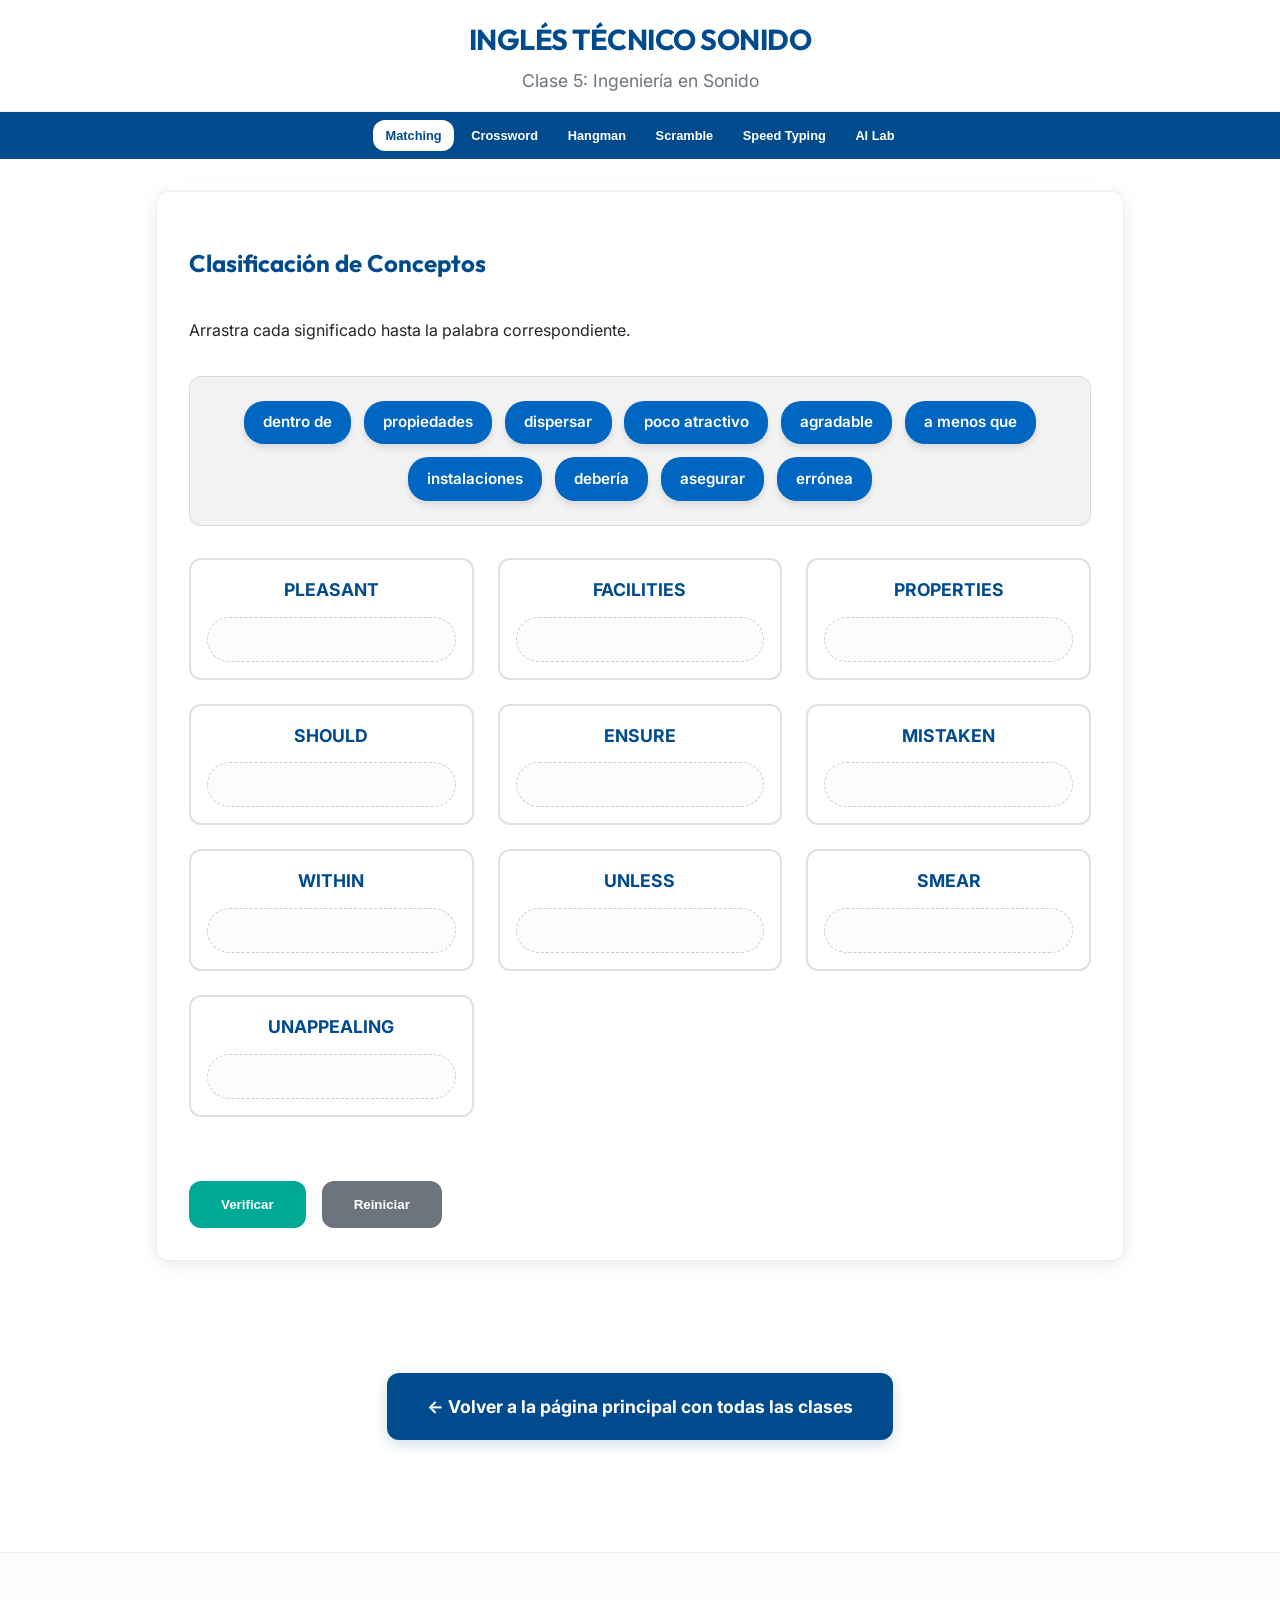
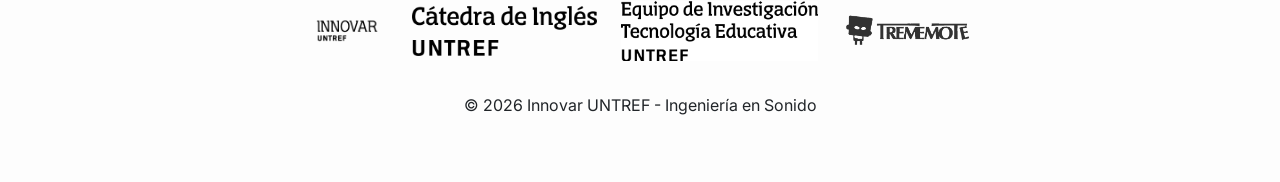
==== clase 5/clase5.html @ 0c976e35 "Add files via upload" ====
<!DOCTYPE html>
<html lang="es">

<head>
    <meta charset="UTF-8">
    <meta name="viewport" content="width=device-width, initial-scale=1.0">
    <title>UNTREF EdTech - Inglés Técnico</title>
    <link rel="stylesheet" href="../style.css">
    <link rel="preconnect" href="https://fonts.googleapis.com">
    <link rel="preconnect" href="https://fonts.gstatic.com" crossorigin>
    <link href="https://fonts.googleapis.com/css2?family=Inter:wght@400;600;700&family=Outfit:wght@400;700&display=swap"
        rel="stylesheet">
</head>

<body class="untref-edtech-app">
    <header class="app-header">
        <h1 class="header-title">INGLÉS TÉCNICO SONIDO</h1>
        <p class="header-subtitle">Clase 5: Ingeniería en Sonido</p>
    </header>

        <nav class="app-nav">
        <button class="hamburger-btn" id="hamburger-btn" aria-label="Abrir menú">
            <span></span>
            <span></span>
            <span></span>
        </button>
        <div class="nav-links" id="nav-links">
            <button class="nav-btn active" data-target="drag-drop">Matching</button>
            <button class="nav-btn" data-target="crossword">Crossword</button>
            <button class="nav-btn" data-target="hangman">Hangman</button>
            <button class="nav-btn" data-target="word-scramble">Scramble</button>
            <button class="nav-btn" data-target="speed-typing">Speed Typing</button>
            <button class="nav-btn" data-target="ai-lab">AI Lab</button>
        </div>
    </nav>
    <main class="app-content">
        <!-- AI Lab (Default) -->
        <section id="ai-lab" class="activity-section">
            <div class="activity-header">
                <h2>AI Lab: Vocabulario Inteligente</h2>
            </div>
            <div class="innovar-disclaimer">
                <p><strong>El AI Lab: Vocabulario Inteligente de Innovar UNTREF</strong> promueve sistemas abiertos,
                    libres y gratuitos para que utilices sus contenidos con cualquier IA, logrando una compatibilidad
                    universal mediante <strong>Embeddings</strong> que traducen conceptos a un lenguaje matemático común
                    y <strong>Transformers</strong> que garantizan el contexto académico exacto; todo esto potenciado
                    por nuestra curaduría de datos y arquitectura de prompts, diseñada específicamente para guiar al
                    modelo y proporcionar una base de conocimiento sólida, permitiendo así reducir drásticamente las
                    alucinaciones de la IA al seleccionar una palabra para generar un prompt experto.</p>
            </div>

            <div class="word-grid" id="ai-word-grid">
                <!-- Cards injected here -->
            </div>

            <div id="prompt-modal" class="modal">
                <div class="modal-content">
                    <div class="prompt-header">
                        <span class="prompt-badge">IA Prompt Experto</span>
                        
                    </div>
                    <div id="modal-word-title" style="font-weight: bold; margin-bottom: 1rem;"></div>
                    <div id="prompt-content" class="prompt-content"></div>
                    <div class="modal-footer">
                        <button id="copy-prompt" class="action-btn">Copiar Prompt</button>
                        <p class="copy-instruction">Presiona en alguna IA para pegar el prompt copiado</p>
                        <div class="ai-platform-links">
                            <a href="https://chat.openai.com/" target="_blank" class="ai-button chatgpt">ChatGPT</a>
                            <a href="https://gemini.google.com/" target="_blank" class="ai-button gemini">Gemini</a>
                            <a href="https://claude.ai/" target="_blank" class="ai-button claude">Claude</a>
                            <a href="https://huggingface.ai/chat/" target="_blank" class="ai-button hf">HuggingFace</a>
                            <a href="https://www.perplexity.ai/" target="_blank"
                                class="ai-button perplexity">Perplexity</a>
                        </div>
                    </div>
                </div>
            </div>
        <div class="toast"></div>
        </section>

        <!-- Drag & Drop -->
        <section id="drag-drop" class="activity-section active">
            <div class="activity-header">
                <h2>Clasificación de Conceptos</h2>
                <div class="score-display" id="score-drag"></div>
            </div>
            <p>Arrastra cada significado hasta la palabra correspondiente.</p>
            <div class="drag-container">
                <div class="word-pool" id="word-pool"></div>
                <div class="drop-zones"></div>
            </div>
            <div class="action-bar">
                <button id="check-drag" class="action-btn">Verificar</button>
                <button id="reset-drag" class="action-btn secondary">Reiniciar</button>
            </div>
        <div class="toast"></div>
        </section>

        <!-- Crossword -->
        <section id="crossword" class="activity-section">
            <div class="activity-header">
                <h2>Crossword Puzzle</h2>
                <div class="score-display" id="score-crossword"></div>
            </div>
            <p>Resuelve el crucigrama utilizando el vocabulario de la clase.</p>
            <div class="crossword-container">
                <div id="crossword-grid" class="grid-layout"></div>
                <div class="clues">
                    <h3>Pistas</h3>
                    <ul id="clue-list"></ul>
                </div>
            </div>
            <div class="action-bar">
                <button id="check-crossword" class="action-btn">Verificar</button>
                <button id="reset-crossword" class="action-btn secondary">Reiniciar</button>
            </div>
        <div class="toast"></div>
        </section>

        <!-- Hangman -->
        <section id="hangman" class="activity-section">
            <div class="activity-header">
                <h2>The Hangman</h2>
                <div class="score-display" id="score-hangman"></div>
            </div>
            <p>Adivina el término técnico antes de que sea tarde.</p>
            <div class="hangman-container">
                <canvas id="hangman-canvas" width="200" height="250"></canvas>
                <div class="game-info">
                    <div id="word-display" class="word-display"></div>
                    <div id="alphabet" class="alphabet"></div>
                    <p id="hangman-hint"></p>
                </div>
            </div>
            <div class="action-bar">
                <button id="reset-hangman" class="action-btn">Reiniciar Juego</button>
            </div>
        <div class="toast"></div>
        </section>

        <!-- Word Scramble -->
        <section id="word-scramble" class="activity-section">
            <div class="activity-header">
                <h2>Word Scramble</h2>
                <div class="score-display" id="score-scramble"></div>
            </div>
            <div class="game-instructions">
                <strong>📝 Cómo jugar:</strong> Haz clic en las letras para construir la palabra técnica.
            </div>
            <div class="scramble-container">
                <div id="scrambled-word" class="scrambled-word hidden"></div>
                <div id="scramble-letters" class="word-bank"></div>
                <div id="scramble-answer" class="typing-word">_ _ _</div>
                <p id="scramble-hint" class="game-hint"></p>
            </div>
            <div class="action-bar">
                <button id="check-scramble" class="action-btn">Verificar</button>
                <button id="reset-scramble" class="action-btn secondary">Nueva Palabra</button>
            </div>
        <div class="toast"></div>
        </section>

        <!-- Speed Typing -->
        <section id="speed-typing" class="activity-section">
            <div class="activity-header">
                <h2>Speed Typing Challenge</h2>
                <div class="score-display" id="score-typing"></div>
            </div>
            <div class="game-instructions">
                <strong>⚡ Cómo jugar:</strong> Escribe la <strong>traducción al castellano</strong> de la palabra en
                inglés.
            </div>
            <div class="typing-container">
                <div class="typing-stats">
                    <span>Tiempo: <span id="typing-time">50</span>s</span>
                    <span>Puntos: <span id="typing-points">0</span></span>
                </div>
                <div id="typing-word" class="typing-word">¿LISTO?</div>
                <input type="text" id="typing-input" class="game-input" placeholder="Escribe aquí..." autocomplete="off"
                    disabled>
                <div id="typing-ai-recommendation" class="game-instructions hidden" style="margin-top: 2rem;"></div>
            </div>
            <div class="action-bar">
                <button id="start-typing" class="action-btn">Empezar Reto</button>
                <button id="check-typing" class="action-btn" style="display: none;">Verificar</button>
            </div>
        <div class="toast"></div>
        </section>
    </main>

    
    <div class="main-back-container"><a href="../index.html" class="action-btn back-main-btn">&larr; Volver a la página principal con todas las clases</a></div>
    <footer class="app-footer">
        <div class="footer-logo-container">
            <img src="../logo-innovar.png" alt="Innovar UNTREF" class="footer-logo innovar-logo">
            <img src="../logo-catedra.png" alt="Cátedra de Inglés UNTREF" class="footer-logo main-logo">
            <img src="../logo-investigacion-untref.png" alt="Investigación UNTREF" class="footer-logo research-logo">
            <img src="../logo-trememote.png" alt="Trememote" class="footer-logo">
        </div>
        <p>© 2026 Innovar UNTREF - Ingeniería en Sonido</p>
        
    </footer>

    <script src="script.js"></script>
</body>

</html>
---- style.css ----
:root {
    --primary-color: #004b8d;
    --primary-light: #0066c1;
    --secondary-color: #00a896;
    --accent-color: #ff6f00;
    --bg-color: #ffffff;
    --card-bg: #ffffff;
    --text-color: #212529;
    --muted-text: #6c757d;
    --success-color: #28a745;
    --error-color: #dc3545;
    --border-radius: 12px;
    --shadow: 0 4px 20px rgba(0, 0, 0, 0.08);
}

* {
    box-sizing: border-box;
}

body.untref-edtech-app {
    margin: 0;
    padding: 0;
    font-family: 'Inter', sans-serif;
    background-color: var(--bg-color);
    color: var(--text-color);
    line-height: 1.6;
    overflow-x: hidden;
}

/* For seamless embedding */
html,
body {
    overflow-y: auto;
    scrollbar-width: none;
    /* Firefox */
    -ms-overflow-style: none;
    /* IE/Edge */
}

body::-webkit-scrollbar {
    display: none;
    /* Chrome/Safari */
}

.chatgpt {
    background: #000000 !important;
    color: white !important;
    border: none !important;
}

.chatgpt svg {
    margin-right: 8px;
}

.gemini {
    background: #4285f4 !important;
    color: white !important;
    border: none !important;
}

.claude {
    background: #d97757 !important;
    color: white !important;
    border: none !important;
}

.hf {
    background: #ffbd00 !important;
    color: #000 !important;
    border: none !important;
}

.perplexity {
    background: #20b2aa !important;
    color: white !important;
    border: none !important;
}

.yg {
    background: #f44336 !important;
    color: white !important;
    border: none !important;
    width: 60px !important;
    border-radius: 20px !important;
}

.copy-instruction {
    font-size: 0.85rem;
    color: #666;
    margin: 10px 0 15px;
    font-style: italic;
}

.close-btn {
    color: var(--text-color);
}

h1,
h2,
h3 {
    font-family: 'Outfit', sans-serif;
    color: var(--primary-color);
}

.app-header {
    background: #ffffff;
    padding: 1rem 1.5rem;
    text-align: center;
    border-bottom: 1px solid #f0f0f0;
}

.header-title {    margin: 0;    font-size: 1.8rem;    letter-spacing: -0.5px;    text-transform: uppercase;}.header-subtitle {    margin: 0.3rem 0 0;    font-size: 1.1rem;    color: var(--muted-text);}

.app-nav {
    display: flex;
    justify-content: center;
    background: var(--primary-color);
    padding: 0.5rem;
    gap: 1rem;
    position: sticky;
    top: 0;
    z-index: 100;
}

.nav-btn {
    background: transparent;
    border: none;
    color: white;
    padding: 0.75rem 1.5rem;
    cursor: pointer;
    font-weight: 600;
    border-radius: var(--border-radius);
    transition: all 0.3s ease;
}

.nav-btn:hover {
    background: rgba(255, 255, 255, 0.1);
}

.nav-btn.active {
    background: white;
    color: var(--primary-color);
}

/* Home button container at the bottom */
.main-back-container {
    padding: 3rem 1.5rem;
    text-align: center;
    max-width: 1000px;
    margin: 0 auto;
}

.action-btn.back-main-btn {
    text-decoration: none;
    display: inline-flex;
    align-items: center;
    background: var(--primary-color) !important;
    gap: 10px;
    padding: 1.2rem 2.5rem;
    font-size: 1.1rem;
    box-shadow: 0 4px 15px rgba(0, 75, 141, 0.2);
}

.action-btn.back-main-btn:hover {
    background: var(--primary-light) !important;
    transform: translateY(-2px) scale(1.05);
}

/* Hamburger Menu styles */
.hamburger-btn {
    display: none;
    flex-direction: column;
    justify-content: space-around;
    width: 28px;
    height: 22px;
    background: transparent;
    border: none;
    cursor: pointer;
    padding: 0;
    margin-right: auto;
}

.hamburger-btn span {
    width: 100%;
    height: 3px;
    background: white;
    border-radius: 10px;
    transition: all 0.3s ease;
}

.hamburger-btn.open span:nth-child(1) {
    transform: rotate(45deg) translate(5px, 5px);
}

.hamburger-btn.open span:nth-child(2) {
    opacity: 0;
}

.hamburger-btn.open span:nth-child(3) {
    transform: rotate(-45deg) translate(7px, -7px);
}

@media (max-width: 768px) {
    .app-nav {
        padding: 0.8rem 1.5rem;
        justify-content: space-between;
        align-items: center;
    }

    .hamburger-btn {
        display: flex;
        order: 1;
    }

    .nav-links {
        display: none;
        position: absolute;
        top: 100%;
        left: 0;
        right: 0;
        background: var(--primary-color);
        flex-direction: column;
        padding: 1rem;
        box-shadow: 0 10px 15px rgba(0,0,0,0.1);
        z-index: 99;
    }

    .nav-links.open {
        display: flex;
    }

    .nav-btn {
        width: 100%;
        text-align: left;
    }

    .nav-btn.back-btn {
        margin-right: 0;
        margin-bottom: 0.5rem;
    }
}

.app-content {
    max-width: 1000px;
    margin: 2rem auto;
    padding: 0 1rem;
}

.activity-section {
    display: none;
    background: var(--card-bg);
    padding: 2rem;
    border-radius: var(--border-radius);
    box-shadow: var(--shadow);
    border: 1px solid #eee;
}

.activity-section.active {
    display: block;
    animation: fadeIn 0.5s ease;
}

@keyframes fadeIn {
    from {
        opacity: 0;
        transform: translateY(10px);
    }

    to {
        opacity: 1;
        transform: translateY(0);
    }
}

/* Drag & Drop Paired Layout */
.drag-container {
    margin: 2rem 0;
    display: flex;
    flex-direction: column;
    gap: 2rem;
}

.word-pool {
    display: flex;
    flex-wrap: wrap;
    gap: 0.8rem;
    padding: 1.5rem;
    background: rgba(0, 0, 0, 0.05);
    border-radius: var(--border-radius);
    min-height: 80px;
    justify-content: center;
    border: 1px solid rgba(0, 0, 0, 0.1);
}

.draggable {
    background: var(--primary-light);
    color: white;
    padding: 0.6rem 1.2rem;
    border-radius: 20px;
    cursor: grab;
    user-select: none;
    font-size: 0.95rem;
    font-weight: 600;
    box-shadow: 0 4px 6px rgba(0, 0, 0, 0.1);
    transition: transform 0.2s, background 0.3s;
}

.draggable.dragging {
    opacity: 0.5;
}

.drop-zones {
    display: grid;
    grid-template-columns: repeat(auto-fill, minmax(220px, 1fr));
    gap: 1.5rem;
}

.drop-slot {
    background: white;
    border: 2px solid #e0e0e0;
    border-radius: var(--border-radius);
    padding: 1rem;
    display: flex;
    flex-direction: column;
    align-items: center;
    gap: 0.8rem;
    transition: border-color 0.3s;
}

.drop-slot:hover {
    border-color: var(--primary-color);
}

/* AI Lab Disclaimer Premium Styling */
.innovar-disclaimer {
    background: linear-gradient(135deg, #f8f9fa 0%, #e9ecef 100%);
    border-left: 5px solid var(--primary-color);
    padding: 1.5rem;
    border-radius: 8px;
    margin-bottom: 2rem;
    box-shadow: 0 4px 12px rgba(0, 0, 0, 0.05);
}

.innovar-disclaimer p {
    margin: 0;
    color: var(--text-color);
    font-size: 1.05rem;
    line-height: 1.7;
}

.innovar-disclaimer strong {
    color: var(--primary-color);
}

/* AI Lab Redesign */
.word-grid {
    display: grid;
    grid-template-columns: repeat(auto-fill, minmax(220px, 1fr));
    gap: 1.5rem;
    margin-top: 1rem;
}

.word-card {
    background: white;
    padding: 1.5rem;
    border-radius: var(--border-radius);
    box-shadow: 0 4px 15px rgba(0, 0, 0, 0.05);
    border: 1px solid #eee;
    text-align: center;
    transition: transform 0.3s ease, border-color 0.3s;
}

.word-card:hover {
    transform: translateY(-5px);
    border-color: var(--primary-color);
}

.word-card h3 {
    margin: 0;
    font-size: 1.2rem;
    color: var(--primary-color);
    text-transform: uppercase;
}

.word-card p {
    color: var(--muted-text);
    font-size: 0.9rem;
    margin: 0.5rem 0 1.2rem;
}

.card-actions {
    display: flex;
    flex-wrap: wrap;
    gap: 8px;
    justify-content: center;
}

.card-btn {
    width: 35px;
    height: 35px;
    border-radius: 50%;
    display: flex;
    align-items: center;
    justify-content: center;
    text-decoration: none;
    font-size: 1.1rem;
    background: #f8f9fa;
    border: 1px solid #ddd;
    transition: all 0.2s;
}

.card-btn:hover {
    background: #eee;
    transform: scale(1.1);
}

.card-btn.prompt {
    background: var(--secondary-color);
    color: white;
    border: none;
    cursor: pointer;
}

.card-btn.yt {
    background: #ff0000;
    color: white;
    border: none;
}

.prompt-btn-text {
    background: var(--primary-color);
    color: white;
    border: none;
    padding: 6px 15px;
    border-radius: 20px;
    font-size: 0.8rem;
    font-weight: bold;
    cursor: pointer;
    width: 100%;
    margin-bottom: 10px;
}

/* Estilos para el Prompt In-Page (reemplaza Modal) */
.modal {
    display: none;
    margin-top: 2rem;
    padding: 1.5rem;
    background: #f8f9fa;
    border-radius: var(--border-radius);
    border: 2px solid var(--primary-color);
    box-shadow: none;
    position: relative;
    width: 100%;
}

.modal.active {
    display: block;
    animation: slideDown 0.4s ease;
}

.modal-content {
    background: transparent;
    padding: 0;
    width: 100%;
    max-width: none;
    box-shadow: none;
    border: none;
}

@keyframes slideDown {
    from { opacity: 0; transform: translateY(-10px); }
    to { opacity: 1; transform: translateY(0); }
}

.prompt-content {
    font-family: 'Inter', sans-serif;
    background: #f1f3f5;
    color: #333;
    padding: 1.5rem;
    border-radius: 8px;
    border: 1px solid #dee2e6;
    line-height: 1.6;
    font-size: 1rem;
    margin: 1.5rem 0;
    white-space: pre-wrap;
    user-select: all;
}

.ai-platform-links {
    display: flex;
    flex-wrap: wrap;
    gap: 0.8rem;
    justify-content: center;
    margin-top: 1rem;
}

.ai-button {
    text-decoration: none;
    padding: 10px 18px;
    border-radius: 8px;
    font-size: 0.85rem;
    font-weight: bold;
    color: white;
    transition: all 0.2s;
    display: flex;
    align-items: center;
    gap: 8px;
    box-shadow: 0 2px 4px rgba(0, 0, 0, 0.1);
}

.ai-button:hover {
    transform: translateY(-2px);
    box-shadow: 0 4px 8px rgba(0, 0, 0, 0.15);
}

.ai-badge {
    background: rgba(255, 255, 255, 0.2);
    padding: 2px 6px;
    border-radius: 4px;
    font-size: 0.7rem;
}

.modal-footer {
    border-top: 1px solid rgba(255, 255, 255, 0.1);
    padding-top: 1.5rem;
    margin-top: 1.5rem;
    display: flex;
    flex-direction: column;
    gap: 1rem;
}

.slot-label {
    font-weight: 700;
    color: var(--primary-color);
    font-size: 1.1rem;
    text-transform: uppercase;
}

.slot-content {
    min-height: 45px;
    width: 100%;
    background: #fcfcfc;
    border: 1px dashed #ccc;
    border-radius: 30px;
    display: flex;
    align-items: center;
    justify-content: center;
}

/* Fill in Blanks */
.word-bank {
    display: flex;
    flex-wrap: wrap;
    gap: 0.8rem;
    padding: 1rem;
    background: rgba(0, 75, 141, 0.05);
    border-radius: var(--border-radius);
    margin-bottom: 1.5rem;
    justify-content: center;
    border: 1px solid rgba(0, 75, 141, 0.1);
}

.bank-word {
    background: white;
    padding: 0.4rem 0.8rem;
    border-radius: 4px;
    border: 1px solid #ddd;
    font-size: 0.9rem;
    color: var(--primary-color);
    font-weight: 600;
}

.fill-paragraph {
    font-size: 1.1rem;
    line-height: 2.2;
    text-align: justify;
}

.fill-input {
    border: none;
    border-bottom: 2px solid var(--primary-color);
    background: rgba(0, 75, 141, 0.05);
    padding: 2px 8px;
    width: auto;
    min-width: 80px;
    text-align: center;
    font-family: inherit;
    font-weight: 600;
    margin: 0 4px;
    border-radius: 4px 4px 0 0;
    transition: all 0.3s ease;
}

.fill-input::placeholder {
    color: var(--error-color);
    font-size: 0.85rem;
    opacity: 0.8;
}

/* Crossword */
.crossword-container {
    display: flex;
    gap: 2rem;
    flex-wrap: wrap;
    align-items: flex-start;
    justify-content: center;
    margin-top: 1rem;
}

.grid-layout {
    background: white;
    padding: 10px;
    border-radius: 8px;
    box-shadow: 0 4px 15px rgba(0, 0, 0, 0.1);
}

.grid-cell {
    width: 25px;
    height: 25px;
    border: 1px solid #ddd;
    display: flex;
    align-items: center;
    justify-content: center;
    position: relative;
    background: white;
}

.grid-cell input {
    width: 100%;
    height: 100%;
    border: none;
    text-align: center;
    font-size: 1rem;
    font-weight: bold;
    text-transform: uppercase;
}

.empty-cell {
    background: #333;
    border-color: #333;
}

.cell-num {
    position: absolute;
    top: 1px;
    left: 1px;
    font-size: 0.55rem;
    color: var(--primary-color);
    font-weight: bold;
    z-index: 10;
    line-height: 1;
    background: rgba(255, 255, 255, 0.8);
    pointer-events: none;
}

.clues {
    flex: 1;
    min-width: 250px;
    text-align: left;
}

.clues ul {
    list-style: none;
    padding: 0;
}

.clues li {
    margin-bottom: 0.8rem;
    padding-bottom: 0.5rem;
    border-bottom: 1px solid #eee;
}

.hangman-container {
    display: flex;
    align-items: center;
    gap: 3rem;
    flex-wrap: wrap;
    justify-content: center;
}

.word-display {
    font-size: 2.5rem;
    letter-spacing: 0.5rem;
    font-family: monospace;
    margin-bottom: 1.5rem;
}

/* Scoring & Buttons */
.section-header {
    display: flex;
    justify-content: space-between;
    align-items: center;
    margin-bottom: 1rem;
    border-bottom: 2px solid rgba(0, 75, 141, 0.1);
    padding-bottom: 0.5rem;
}

.score-display {
    display: flex;
    gap: 4px;
}

.untref-star {
    font-size: 1.5rem;
    color: #ffd700;
    text-shadow: 0 0 5px rgba(255, 215, 0, 0.5);
    animation: bounce 0.5s ease;
}

@keyframes bounce {

    0%,
    100% {
        transform: scale(1);
    }

    50% {
        transform: scale(1.3);
    }
}

.action-bar {
    display: flex;
    gap: 1rem;
    margin-top: 2rem;
}

.action-btn.secondary {
    background: #6c757d;
}

.alphabet {
    display: grid;
    grid-template-columns: repeat(auto-fill, minmax(35px, 1fr));
    gap: 5px;
    max-width: 400px;
}

.letter-btn {
    padding: 10px;
    cursor: pointer;
    border: 1px solid #ddd;
    background: white;
    border-radius: 5px;
}

.letter-btn:disabled {
    opacity: 0.5;
    cursor: not-allowed;
}

.letter-btn.correct {
    background: var(--success-color);
    color: white;
}

.letter-btn.wrong {
    background: var(--error-color);
    color: white;
}

/* Action Buttons */
.action-btn {
    background: var(--secondary-color);
    color: white;
    border: none;
    padding: 1rem 2rem;
    border-radius: var(--border-radius);
    cursor: pointer;
    font-weight: 700;
    margin-top: 2rem;
    transition: transform 0.2s;
}

.action-btn:hover {
    transform: scale(1.02);
    filter: brightness(1.1);
}

/* Feedback In-Page (reemplaza toast flotante) */
.toast {
    margin-top: 1rem;
    padding: 0.8rem 1.5rem;
    border-radius: 8px;
    color: white;
    font-weight: 600;
    text-align: center;
    width: 100%;
    display: none;
}

.toast.active {
    display: block;
    animation: fadeIn 0.3s ease;
}

.hidden {
    opacity: 0;
    pointer-events: none;
}

.game-instructions {
    background: rgba(0, 75, 141, 0.05);
    border-left: 4px solid var(--primary-color);
    padding: 1rem 1.5rem;
    margin-bottom: 2rem;
    border-radius: 0 8px 8px 0;
    font-size: 0.95rem;
    color: #444;
    line-height: 1.5;
    text-align: left;
}

.game-instructions strong {
    color: var(--primary-color);
}

.scramble-container,
.typing-container {
    padding: 2.5rem;
    background: #fdfdfd;
    border-radius: var(--border-radius);
    text-align: center;
    border: 2px dashed #eee;
    margin: 2rem 0;
    transition: all 0.3s ease;
}

.scrambled-word {
    font-size: 3rem;
    font-weight: 800;
    letter-spacing: 12px;
    color: var(--primary-color);
    margin-bottom: 1.5rem;
    text-transform: uppercase;
    text-shadow: 2px 2px 0 rgba(0, 0, 0, 0.05);
}

.typing-word {
    font-size: 3.5rem;
    font-weight: 800;
    color: var(--secondary-color);
    margin: 2rem 0;
    min-height: 5rem;
    display: flex;
    align-items: center;
    justify-content: center;
    text-shadow: 2px 2px 0 rgba(0, 0, 0, 0.05);
}

.game-hint {
    color: #666;
    font-style: italic;
    margin-bottom: 2rem;
    font-size: 1.1rem;
}

.game-input {
    width: 100%;
    max-width: 450px;
    padding: 1.2rem;
    border: 2px solid #ddd;
    border-radius: 12px;
    font-size: 1.4rem;
    text-align: center;
    outline: none;
    transition: all 0.3s;
    background: white;
    box-shadow: inset 0 2px 4px rgba(0, 0, 0, 0.05);
}

.game-input:focus {
    border-color: var(--primary-color);
    box-shadow: 0 0 0 4px rgba(0, 75, 141, 0.1);
}

.game-input:disabled {
    background: #f1f3f5;
    cursor: not-allowed;
    opacity: 0.7;
}

.typing-stats {
    display: flex;
    justify-content: center;
    gap: 3rem;
    font-weight: 800;
    color: var(--primary-color);
    font-size: 1.3rem;
    margin-bottom: 1rem;
    background: rgba(0, 75, 141, 0.05);
    padding: 10px 20px;
    border-radius: 30px;
    display: inline-flex;
}

/* Footer & Logos */
.app-footer {
    background: #fdfdfd;
    padding: 3rem 1.5rem;
    text-align: center;
    border-top: 1px solid #eee;
    margin-top: 4rem;
}

.footer-logo-container {
    display: flex;
    justify-content: center;
    align-items: center;
    gap: 3rem;
    margin-bottom: 2rem;
    flex-wrap: wrap;
}

.footer-logo {
    max-height: 45px;
    width: auto;
    object-fit: contain;
    filter: grayscale(1) brightness(0);
    opacity: 0.8;
    transition: all 0.3s ease;
}

.footer-logo.main-logo {
    max-height: 80px;
    opacity: 1;
}

.footer-logo.innovar-logo {
    max-height: 65px;
    opacity: 1;
}

.footer-logo.research-logo {
    max-height: 60px;
    opacity: 1;
    filter: invert(1); /* Fondo blanco, letras negras */
}

    .footer-logo-container {
        gap: 1.5rem;
    }

    .footer-logo {
        max-height: 35px;
    }

    .footer-logo.main-logo {
        max-height: 50px;
    }

    .footer-logo.innovar-logo {
        max-height: 45px;
    }

    .nav-btn {
        padding: 0.5rem 0.8rem;
        font-size: 0.8rem;
    }

    .hangman-container {
        flex-direction: column;
    }
}
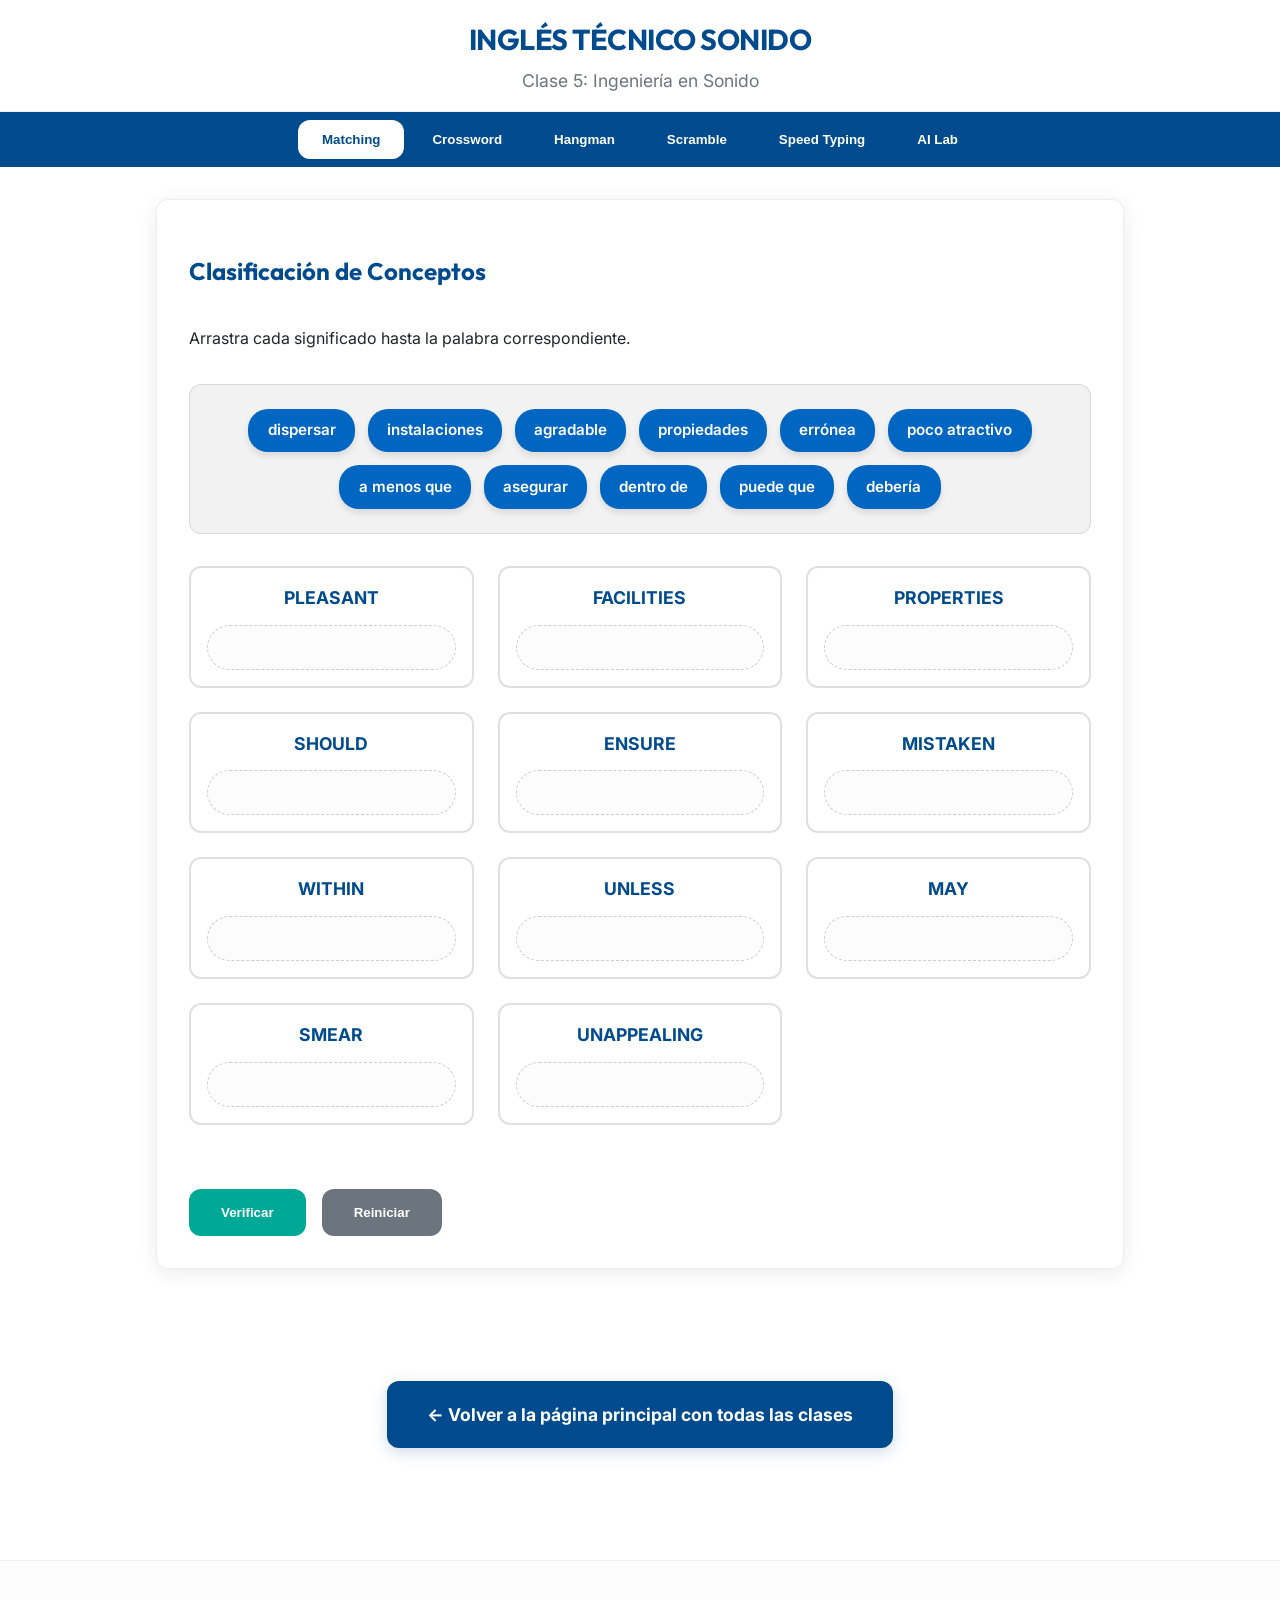
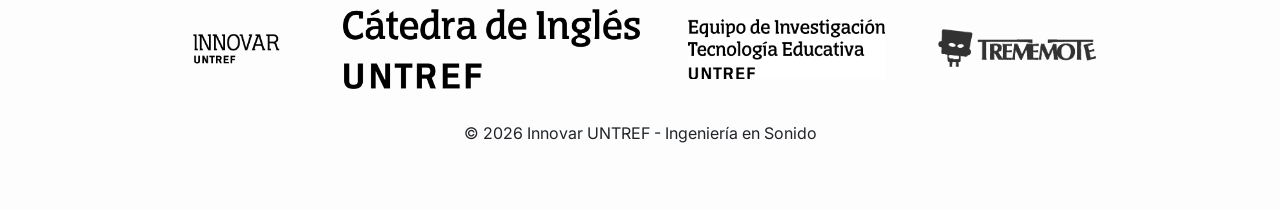
==== commit d70883a9: "Add files via upload" ====
--- a/clase 5/clase5.html
+++ b/clase 5/clase5.html
@@ -18,7 +18,7 @@
         <p class="header-subtitle">Clase 5: Ingeniería en Sonido</p>
     </header>
 
-        <nav class="app-nav">
+    <nav class="app-nav">
         <button class="hamburger-btn" id="hamburger-btn" aria-label="Abrir menú">
             <span></span>
             <span></span>
@@ -57,7 +57,7 @@
                 <div class="modal-content">
                     <div class="prompt-header">
                         <span class="prompt-badge">IA Prompt Experto</span>
-                        
+
                     </div>
                     <div id="modal-word-title" style="font-weight: bold; margin-bottom: 1rem;"></div>
                     <div id="prompt-content" class="prompt-content"></div>
@@ -75,7 +75,7 @@
                     </div>
                 </div>
             </div>
-        <div class="toast"></div>
+            <div class="toast"></div>
         </section>
 
         <!-- Drag & Drop -->
@@ -93,7 +93,7 @@
                 <button id="check-drag" class="action-btn">Verificar</button>
                 <button id="reset-drag" class="action-btn secondary">Reiniciar</button>
             </div>
-        <div class="toast"></div>
+            <div class="toast"></div>
         </section>
 
         <!-- Crossword -->
@@ -114,7 +114,7 @@
                 <button id="check-crossword" class="action-btn">Verificar</button>
                 <button id="reset-crossword" class="action-btn secondary">Reiniciar</button>
             </div>
-        <div class="toast"></div>
+            <div class="toast"></div>
         </section>
 
         <!-- Hangman -->
@@ -135,7 +135,7 @@
             <div class="action-bar">
                 <button id="reset-hangman" class="action-btn">Reiniciar Juego</button>
             </div>
-        <div class="toast"></div>
+            <div class="toast"></div>
         </section>
 
         <!-- Word Scramble -->
@@ -157,7 +157,7 @@
                 <button id="check-scramble" class="action-btn">Verificar</button>
                 <button id="reset-scramble" class="action-btn secondary">Nueva Palabra</button>
             </div>
-        <div class="toast"></div>
+            <div class="toast"></div>
         </section>
 
         <!-- Speed Typing -->
@@ -184,12 +184,13 @@
                 <button id="start-typing" class="action-btn">Empezar Reto</button>
                 <button id="check-typing" class="action-btn" style="display: none;">Verificar</button>
             </div>
-        <div class="toast"></div>
+            <div class="toast"></div>
         </section>
     </main>
 
-    
-    <div class="main-back-container"><a href="../index.html" class="action-btn back-main-btn">&larr; Volver a la página principal con todas las clases</a></div>
+
+    <div class="main-back-container"><a href="../index.html" class="action-btn back-main-btn">&larr; Volver a la página
+            principal con todas las clases</a></div>
     <footer class="app-footer">
         <div class="footer-logo-container">
             <img src="../logo-innovar.png" alt="Innovar UNTREF" class="footer-logo innovar-logo">
@@ -198,11 +199,10 @@
             <img src="../logo-trememote.png" alt="Trememote" class="footer-logo">
         </div>
         <p>© 2026 Innovar UNTREF - Ingeniería en Sonido</p>
-        
+
     </footer>
 
     <script src="script.js"></script>
 </body>
 
-</html>
-
+</html>
--- a/style.css
+++ b/style.css
@@ -605,24 +605,31 @@
     align-items: flex-start;
     justify-content: center;
     margin-top: 1rem;
+    width: 100%;
+    overflow-x: auto;
+    padding-bottom: 1rem;
 }
 
 .grid-layout {
-    background: white;
-    padding: 10px;
-    border-radius: 8px;
-    box-shadow: 0 4px 15px rgba(0, 0, 0, 0.1);
+    background: #333;
+    padding: 2px;
+    border-radius: 4px;
+    box-shadow: 0 4px 15px rgba(0, 0, 0, 0.2);
+    display: grid !important;
+    gap: 0px !important;
+    border: 2px solid #333;
 }
 
 .grid-cell {
-    width: 25px;
-    height: 25px;
-    border: 1px solid #ddd;
+    width: 30px;
+    height: 30px;
+    border: 1px solid #eee;
     display: flex;
     align-items: center;
     justify-content: center;
     position: relative;
     background: white;
+    margin: 0;
 }
 
 .grid-cell input {
@@ -936,7 +943,7 @@
     opacity: 1;
     filter: invert(1); /* Fondo blanco, letras negras */
 }
-
+@media (max-width: 768px) {
     .footer-logo-container {
         gap: 1.5rem;
     }
